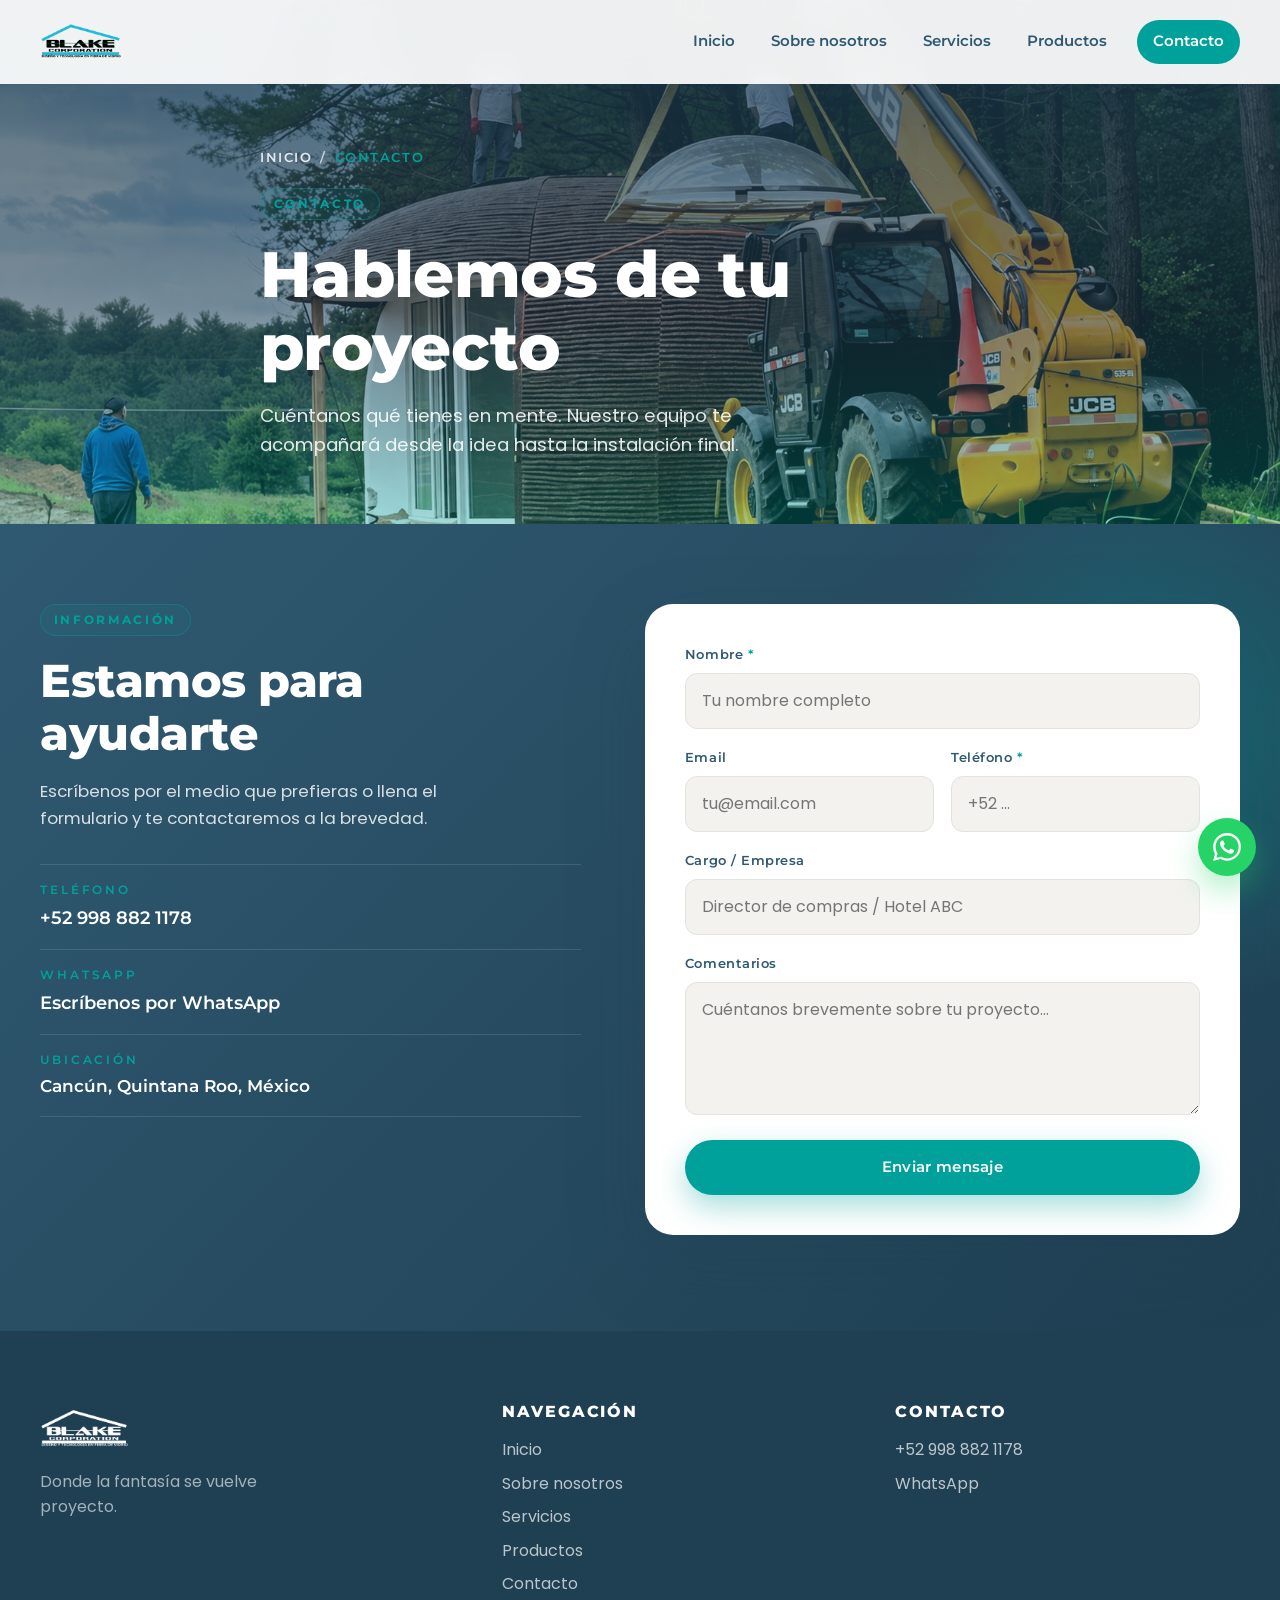
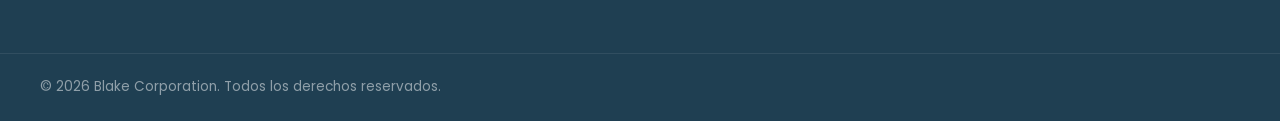
==== contacto.html @ 071f8b95 "Initial site: Blake Corporation multi-page web - Pages: Inicio, Sobre nosotros, Servicios, Productos" ====
<!DOCTYPE html>
<html lang="es">
<head>
  <meta charset="UTF-8" />
  <meta name="viewport" content="width=device-width, initial-scale=1.0" />
  <meta name="description" content="Contacta a Blake Corporation — diseño y fabricación de soluciones en fibra de vidrio. Cancún, México." />
  <title>Contacto — Blake Corporation</title>

  <link rel="preconnect" href="https://fonts.googleapis.com" />
  <link rel="preconnect" href="https://fonts.gstatic.com" crossorigin />
  <link href="https://fonts.googleapis.com/css2?family=Montserrat:wght@500;600;700;800;900&family=Poppins:wght@300;400;500;600&display=swap" rel="stylesheet" />

  <link rel="stylesheet" href="styles.css" />
  <link rel="icon" type="image/png" href="media/logoparafondosblancos.png" />
</head>
<body class="page-inner">

  <!-- =========== HEADER =========== -->
  <header class="header" id="site-header">
    <div class="container header__inner">
      <a href="index.html" class="header__logo">
        <img src="media/logoparafondosblancos.png" alt="Blake Corporation" />
      </a>

      <nav class="nav" id="nav">
        <ul class="nav__list">
          <li><a href="index.html" class="nav__link">Inicio</a></li>
          <li><a href="nosotros.html" class="nav__link">Sobre nosotros</a></li>
          <li><a href="servicios.html" class="nav__link">Servicios</a></li>
          <li><a href="productos.html" class="nav__link">Productos</a></li>
          <li><a href="contacto.html" class="nav__link nav__link--cta" aria-current="page">Contacto</a></li>
        </ul>
      </nav>

      <button class="nav-toggle" id="nav-toggle" aria-label="Abrir menú" aria-expanded="false">
        <span></span><span></span><span></span>
      </button>
    </div>
  </header>

  <!-- =========== PAGE HERO =========== -->
  <section class="page-hero page-hero--short" style="background-image: url('media/home1.png');">
    <div class="page-hero__overlay"></div>
    <div class="container page-hero__content" data-reveal>
      <nav class="breadcrumb" aria-label="Migas de pan">
        <a href="index.html">Inicio</a>
        <span>/</span>
        <span aria-current="page">Contacto</span>
      </nav>
      <span class="eyebrow">Contacto</span>
      <h1>Hablemos de tu proyecto</h1>
      <p>Cuéntanos qué tienes en mente. Nuestro equipo te acompañará desde la idea hasta la instalación final.</p>
    </div>
  </section>

  <!-- =========== CONTACT =========== -->
  <section class="contact contact--page">
    <div class="container contact__grid">
      <div class="contact__intro" data-reveal>
        <span class="eyebrow">Información</span>
        <h2 class="section-title section-title--light">Estamos para ayudarte</h2>
        <p class="contact__lede">Escríbenos por el medio que prefieras o llena el formulario y te contactaremos a la brevedad.</p>

        <ul class="contact__info">
          <li>
            <span class="contact__label">Teléfono</span>
            <a href="tel:+529988821178">+52 998 882 1178</a>
          </li>
          <li>
            <span class="contact__label">WhatsApp</span>
            <a href="https://wa.me/529988821178" target="_blank" rel="noopener">Escríbenos por WhatsApp</a>
          </li>
          <li>
            <span class="contact__label">Ubicación</span>
            <span style="color:#fff;font-family:var(--font-title);font-weight:600;font-size:1.05rem;">Cancún, Quintana Roo, México</span>
          </li>
        </ul>
      </div>

      <form class="form" data-reveal onsubmit="return Blake.handleForm(event)">
        <div class="form__row">
          <label>
            <span>Nombre <em>*</em></span>
            <input type="text" name="nombre" required placeholder="Tu nombre completo" />
          </label>
        </div>

        <div class="form__row form__row--two">
          <label>
            <span>Email</span>
            <input type="email" name="email" placeholder="tu@email.com" />
          </label>
          <label>
            <span>Teléfono <em>*</em></span>
            <input type="tel" name="telefono" required placeholder="+52 ..." />
          </label>
        </div>

        <div class="form__row">
          <label>
            <span>Cargo / Empresa</span>
            <input type="text" name="cargo" placeholder="Director de compras / Hotel ABC" />
          </label>
        </div>

        <div class="form__row">
          <label>
            <span>Comentarios</span>
            <textarea name="comentarios" rows="4" placeholder="Cuéntanos brevemente sobre tu proyecto..."></textarea>
          </label>
        </div>

        <button type="submit" class="btn btn--primary btn--block">Enviar mensaje</button>
        <p class="form__note" id="form-note" hidden></p>
      </form>
    </div>
  </section>

  <!-- =========== FOOTER =========== -->
  <footer class="footer">
    <div class="container footer__grid">
      <div class="footer__brand">
        <img src="media/logoparafondososcuros.png" alt="Blake Corporation" />
        <p>Donde la fantasía se vuelve proyecto.</p>
      </div>
      <div class="footer__col">
        <h4>Navegación</h4>
        <ul>
          <li><a href="index.html">Inicio</a></li>
          <li><a href="nosotros.html">Sobre nosotros</a></li>
          <li><a href="servicios.html">Servicios</a></li>
          <li><a href="productos.html">Productos</a></li>
          <li><a href="contacto.html">Contacto</a></li>
        </ul>
      </div>
      <div class="footer__col">
        <h4>Contacto</h4>
        <ul>
          <li><a href="tel:+529988821178">+52 998 882 1178</a></li>
          <li><a href="https://wa.me/529988821178" target="_blank" rel="noopener">WhatsApp</a></li>
        </ul>
      </div>
    </div>
    <div class="footer__bottom">
      <div class="container">
        <p>© <span id="year"></span> Blake Corporation. Todos los derechos reservados.</p>
      </div>
    </div>
  </footer>

  <a href="https://wa.me/529988821178" class="whatsapp-fab" target="_blank" rel="noopener" aria-label="WhatsApp">
    <svg viewBox="0 0 24 24" aria-hidden="true"><path d="M20.52 3.48A11.86 11.86 0 0 0 12.04 0C5.45 0 .1 5.35.1 11.94c0 2.1.55 4.16 1.6 5.97L0 24l6.27-1.64a11.93 11.93 0 0 0 5.76 1.47h.01c6.59 0 11.94-5.35 11.94-11.94 0-3.19-1.24-6.19-3.46-8.41Zm-8.48 18.36h-.01a9.9 9.9 0 0 1-5.04-1.38l-.36-.21-3.72.97 1-3.62-.24-.37A9.9 9.9 0 0 1 2.18 12C2.18 6.55 6.6 2.13 12.04 2.13c2.65 0 5.13 1.03 7 2.9a9.85 9.85 0 0 1 2.9 7c0 5.45-4.42 9.81-9.9 9.81Zm5.43-7.4c-.3-.15-1.76-.87-2.03-.97-.27-.1-.47-.15-.67.15-.2.3-.77.97-.94 1.17-.17.2-.35.22-.65.07-.3-.15-1.26-.46-2.4-1.48-.89-.79-1.48-1.77-1.66-2.07-.17-.3-.02-.46.13-.61.13-.13.3-.35.45-.52.15-.17.2-.3.3-.5.1-.2.05-.37-.02-.52-.07-.15-.67-1.62-.92-2.22-.24-.58-.49-.5-.67-.51l-.57-.01a1.1 1.1 0 0 0-.8.37c-.27.3-1.05 1.02-1.05 2.49 0 1.47 1.07 2.9 1.22 3.1.15.2 2.11 3.22 5.11 4.52.71.31 1.27.49 1.7.63.71.23 1.36.2 1.87.12.57-.08 1.76-.72 2.01-1.41.25-.7.25-1.29.17-1.41-.07-.12-.27-.2-.57-.35Z"/></svg>
  </a>

  <script src="script.js"></script>
</body>
</html>
---- styles.css ----
/* ============================================================
   BLAKE CORPORATION — STYLES
   Paleta:
     blanco:    #EDEDED
     azul:      #2F5971
     gris:      #575756
     turquesa:  #00A19A
   Tipografías:
     Titulos:   Montserrat (700/800/900)
     Body:      Poppins (300/400/500)
   ============================================================ */

:root {
  --c-bg: #F4F2EF;          /* blanco yeso cálido */
  --c-bg-soft: #EDEDED;
  --c-blue: #2F5971;
  --c-blue-dark: #1F3F52;
  --c-gray: #575756;
  --c-gray-soft: #8A8A89;
  --c-turquesa: #00A19A;
  --c-turquesa-dark: #007F79;
  --c-white: #FFFFFF;
  --c-ink: #1A2730;

  --font-title: 'Montserrat', system-ui, -apple-system, Segoe UI, Roboto, sans-serif;
  --font-body:  'Poppins', system-ui, -apple-system, Segoe UI, Roboto, sans-serif;

  --shadow-sm: 0 6px 18px rgba(31, 63, 82, .08);
  --shadow-md: 0 18px 40px rgba(31, 63, 82, .14);
  --shadow-lg: 0 30px 80px rgba(31, 63, 82, .22);

  --radius-sm: 12px;
  --radius-md: 18px;
  --radius-lg: 28px;

  --container: 1200px;
  --header-h: 84px;

  --ease: cubic-bezier(.2,.7,.2,1);
}

* { box-sizing: border-box; }
html { scroll-behavior: smooth; }
body {
  margin: 0;
  font-family: var(--font-body);
  font-weight: 400;
  color: var(--c-ink);
  background: var(--c-bg);
  line-height: 1.6;
  -webkit-font-smoothing: antialiased;
  text-rendering: optimizeLegibility;
}
img { max-width: 100%; display: block; }
a { color: inherit; text-decoration: none; }
button { font: inherit; cursor: pointer; border: 0; background: 0 0; }

h1, h2, h3, h4 {
  font-family: var(--font-title);
  font-weight: 800;
  letter-spacing: -.01em;
  line-height: 1.15;
  margin: 0 0 .4em;
  color: var(--c-blue);
}

p { margin: 0 0 1em; color: var(--c-gray); }

.container {
  width: min(100% - 40px, var(--container));
  margin-inline: auto;
}

.text-turquesa { color: var(--c-turquesa); }

.eyebrow {
  display: inline-block;
  font-family: var(--font-title);
  font-weight: 700;
  font-size: .75rem;
  letter-spacing: .22em;
  text-transform: uppercase;
  color: var(--c-turquesa);
  padding: .35rem .8rem;
  border: 1px solid rgba(0, 161, 154, .35);
  border-radius: 999px;
  background: rgba(0, 161, 154, .08);
  margin-bottom: 1.1rem;
}
.eyebrow--dark { color: var(--c-turquesa-dark); }

.section-head { max-width: 720px; margin-bottom: 3.2rem; }
.section-head--center { margin-inline: auto; text-align: center; }
.section-title { font-size: clamp(2rem, 3.6vw, 3rem); }
.section-title--light { color: var(--c-white); }
.section-sub { color: var(--c-gray); font-size: 1.05rem; }

/* ===================== BUTTONS ===================== */
.btn {
  display: inline-flex;
  align-items: center;
  justify-content: center;
  gap: .5rem;
  padding: .95rem 1.6rem;
  border-radius: 999px;
  font-family: var(--font-title);
  font-weight: 600;
  font-size: .95rem;
  letter-spacing: .02em;
  transition: transform .25s var(--ease), box-shadow .25s var(--ease), background .25s var(--ease), color .25s var(--ease);
  position: relative;
  white-space: nowrap;
}
.btn--primary {
  background: var(--c-turquesa);
  color: #fff;
  box-shadow: 0 12px 30px rgba(0, 161, 154, .35);
}
.btn--primary:hover { background: var(--c-turquesa-dark); transform: translateY(-2px); }
.btn--ghost {
  background: rgba(255,255,255,.12);
  color: #fff;
  border: 1px solid rgba(255,255,255,.4);
  backdrop-filter: blur(6px);
}
.btn--ghost:hover { background: rgba(255,255,255,.22); }
.btn--block { display: flex; width: 100%; }

/* ===================== HEADER ===================== */
.header {
  position: fixed;
  inset: 0 0 auto 0;
  z-index: 100;
  height: var(--header-h);
  display: flex;
  align-items: center;
  background: rgba(255,255,255,0);
  transition: background .35s var(--ease), box-shadow .35s var(--ease), backdrop-filter .35s var(--ease);
}
.header.is-scrolled {
  background: rgba(255,255,255,.92);
  backdrop-filter: blur(14px);
  box-shadow: 0 1px 0 rgba(31,63,82,.06), 0 12px 40px rgba(31,63,82,.06);
}
.header__inner {
  width: min(100% - 40px, var(--container));
  margin-inline: auto;
  display: flex;
  align-items: center;
  justify-content: space-between;
  gap: 2rem;
}
.header__logo img {
  height: 46px;
  width: auto;
  transition: filter .3s var(--ease);
  filter: brightness(0) invert(1);
}
.header.is-scrolled .header__logo img { filter: none; }

.nav__list {
  display: flex;
  list-style: none;
  gap: .25rem;
  margin: 0;
  padding: 0;
}
.nav__link {
  display: inline-block;
  padding: .65rem 1rem;
  font-family: var(--font-title);
  font-weight: 600;
  font-size: .92rem;
  color: rgba(255,255,255,.92);
  border-radius: 999px;
  position: relative;
  transition: color .25s var(--ease), background .25s var(--ease);
}
.header.is-scrolled .nav__link { color: var(--c-blue); }
.nav__link::after {
  content: "";
  position: absolute;
  inset: auto 1rem 8px 1rem;
  height: 2px;
  background: currentColor;
  transform: scaleX(0);
  transform-origin: left;
  transition: transform .3s var(--ease);
  opacity: .8;
}
.nav__link:hover::after { transform: scaleX(1); }
.nav__link--cta {
  background: var(--c-turquesa);
  color: #fff !important;
  margin-left: .6rem;
}
.nav__link--cta::after { display: none; }
.nav__link--cta:hover { background: var(--c-turquesa-dark); }

.nav__link[aria-current="page"] { color: var(--c-turquesa); }
.header.is-scrolled .nav__link[aria-current="page"] { color: var(--c-turquesa); }
.nav__link[aria-current="page"]::after {
  transform: scaleX(1);
  background: var(--c-turquesa);
  opacity: 1;
}
.nav__link--cta[aria-current="page"] { color: #fff !important; }
.nav__link--cta[aria-current="page"]::after { display: none; }

/* Páginas internas: header siempre con fondo claro para legibilidad */
.page-inner .header {
  background: rgba(255,255,255,.92);
  backdrop-filter: blur(14px);
  box-shadow: 0 1px 0 rgba(31,63,82,.06), 0 12px 40px rgba(31,63,82,.06);
}
.page-inner .header__logo img { filter: none; }
.page-inner .nav__link { color: var(--c-blue); }
.page-inner .nav-toggle span { background: var(--c-blue); }

.nav-toggle {
  display: none;
  width: 44px;
  height: 44px;
  flex-direction: column;
  justify-content: center;
  align-items: center;
  gap: 5px;
}
.nav-toggle span {
  display: block;
  width: 24px;
  height: 2px;
  background: #fff;
  transition: transform .3s var(--ease), opacity .3s var(--ease), background .3s var(--ease);
}
.header.is-scrolled .nav-toggle span { background: var(--c-blue); }
.nav-toggle.is-open span:nth-child(1) { transform: translateY(7px) rotate(45deg); }
.nav-toggle.is-open span:nth-child(2) { opacity: 0; }
.nav-toggle.is-open span:nth-child(3) { transform: translateY(-7px) rotate(-45deg); }

/* ===================== HERO ===================== */
.hero {
  position: relative;
  min-height: 100vh;
  display: flex;
  align-items: center;
  padding-top: var(--header-h);
  overflow: hidden;
  color: #fff;
}
.hero__bg { position: absolute; inset: 0; z-index: 0; }
.hero__bg img {
  width: 100%; height: 100%;
  object-fit: cover;
  transform: scale(1.05);
  animation: heroZoom 14s var(--ease) forwards;
}
@keyframes heroZoom { to { transform: scale(1); } }
.hero__overlay {
  position: absolute; inset: 0;
  background:
    linear-gradient(120deg, rgba(31, 63, 82, .82) 0%, rgba(31, 63, 82, .45) 55%, rgba(0, 161, 154, .35) 100%),
    radial-gradient(120% 80% at 0% 0%, rgba(0,0,0,.35), transparent 60%);
}

.hero__content {
  position: relative;
  z-index: 2;
  display: grid;
  grid-template-columns: 1.1fr .9fr;
  gap: 3rem;
  align-items: center;
  width: min(100% - 40px, var(--container));
  margin-inline: auto;
  padding-block: 3rem;
}

.hero__text { max-width: 620px; }
.hero__title {
  color: #fff;
  font-size: clamp(2.4rem, 5.2vw, 4.4rem);
  font-weight: 900;
  letter-spacing: -.02em;
  line-height: 1.05;
  margin-bottom: 1.2rem;
}
.hero__sub {
  color: rgba(255,255,255,.88);
  font-size: clamp(1rem, 1.4vw, 1.18rem);
  margin-bottom: 2rem;
  max-width: 520px;
}
.hero__cta { display: flex; flex-wrap: wrap; gap: .8rem; }

.hero__floats {
  position: relative;
  height: 520px;
}
.hero__float {
  position: absolute;
  border-radius: var(--radius-lg);
  overflow: hidden;
  box-shadow: var(--shadow-lg);
  border: 6px solid rgba(255,255,255,.4);
  background: #fff;
  transition: transform .8s var(--ease);
}
.hero__float img { width: 100%; height: 100%; object-fit: cover; }
.hero__float--front {
  width: 70%;
  aspect-ratio: 4/5;
  top: 8%;
  right: 8%;
  z-index: 2;
  animation: float-y 7s ease-in-out infinite alternate;
}
.hero__float--back {
  width: 60%;
  aspect-ratio: 1/1;
  bottom: 4%;
  left: 0;
  z-index: 1;
  animation: float-y 9s ease-in-out infinite alternate-reverse;
}
@keyframes float-y {
  from { transform: translateY(-12px); }
  to   { transform: translateY(12px); }
}

.hero__scroll {
  position: absolute;
  z-index: 2;
  bottom: 28px;
  left: 50%;
  transform: translateX(-50%);
  width: 26px;
  height: 44px;
  border: 2px solid rgba(255,255,255,.7);
  border-radius: 14px;
  display: grid;
  place-items: center;
}
.hero__scroll span {
  display: block;
  width: 3px;
  height: 8px;
  background: #fff;
  border-radius: 3px;
  animation: scroll-dot 1.6s var(--ease) infinite;
}
@keyframes scroll-dot {
  0%   { transform: translateY(-6px); opacity: 0; }
  40%  { opacity: 1; }
  100% { transform: translateY(8px); opacity: 0; }
}

/* ===================== NAVCARDS ===================== */
.navcards {
  padding: 5rem 0;
  background: var(--c-bg);
  position: relative;
}
.navcards__grid {
  display: grid;
  grid-template-columns: repeat(3, 1fr);
  gap: 1.5rem;
}
.navcard {
  position: relative;
  min-height: 320px;
  border-radius: var(--radius-md);
  overflow: hidden;
  background-size: cover;
  background-position: center;
  display: flex;
  align-items: flex-end;
  color: #fff;
  isolation: isolate;
  transition: transform .5s var(--ease), box-shadow .5s var(--ease);
}
.navcard:hover { transform: translateY(-6px); box-shadow: var(--shadow-lg); }
.navcard__overlay {
  position: absolute; inset: 0;
  background: linear-gradient(180deg, rgba(31,63,82,.0) 30%, rgba(31,63,82,.85) 100%);
  z-index: 1;
  transition: background .5s var(--ease);
}
.navcard:hover .navcard__overlay {
  background: linear-gradient(180deg, rgba(0,161,154,.25) 0%, rgba(31,63,82,.92) 100%);
}
.navcard__content {
  position: relative;
  z-index: 2;
  padding: 2rem;
  width: 100%;
  display: flex;
  flex-direction: column;
}
.navcard__kicker {
  font-family: var(--font-title);
  font-weight: 700;
  font-size: .75rem;
  letter-spacing: .25em;
  text-transform: uppercase;
  color: var(--c-turquesa);
  margin-bottom: .8rem;
}
.navcard__content h3 {
  color: #fff;
  font-size: 1.4rem;
  margin: 0;
  max-width: 280px;
}
.navcard__arrow {
  position: absolute;
  right: 1.6rem;
  bottom: 1.6rem;
  width: 44px;
  height: 44px;
  display: grid;
  place-items: center;
  border-radius: 50%;
  background: var(--c-turquesa);
  color: #fff;
  font-size: 1.2rem;
  transition: transform .35s var(--ease);
}
.navcard:hover .navcard__arrow { transform: translateX(4px) rotate(-2deg); }

/* ===================== CASES ===================== */
.cases {
  padding: 6rem 0 5rem;
  background:
    radial-gradient(80% 60% at 100% 0%, rgba(0,161,154,.07), transparent 60%),
    var(--c-bg);
}
.case {
  display: grid;
  grid-template-columns: 1.1fr 1fr;
  gap: 3.2rem;
  align-items: center;
  margin-bottom: 5rem;
}
.case:last-child { margin-bottom: 0; }
.case--reverse { grid-template-columns: 1fr 1.1fr; direction: rtl; }
.case--reverse > * { direction: ltr; }

.case__media {
  position: relative;
  border-radius: var(--radius-lg);
  overflow: hidden;
  aspect-ratio: 4/3;
  background: #fff;
  box-shadow: var(--shadow-md);
}
.case__media img { width: 100%; height: 100%; object-fit: cover; transition: transform 1.2s var(--ease); }
.case:hover .case__media img { transform: scale(1.05); }
.case__media::after {
  content: "";
  position: absolute;
  inset: auto -10px -10px auto;
  width: 60%;
  height: 50%;
  background: linear-gradient(135deg, rgba(0,161,154,.18), transparent);
  border-radius: var(--radius-lg);
  z-index: -1;
}

.case__num {
  font-family: var(--font-title);
  font-weight: 900;
  font-size: 4rem;
  color: transparent;
  -webkit-text-stroke: 1.5px var(--c-turquesa);
  display: inline-block;
  line-height: 1;
  margin-bottom: 1rem;
}
.case__body h3 {
  font-size: clamp(1.4rem, 2.4vw, 2rem);
  margin-bottom: 1rem;
}

/* ===================== CLIENTS ===================== */
.clients {
  padding: 6rem 0;
  background: var(--c-white);
  border-block: 1px solid rgba(31,63,82,.06);
}
.clients__grid {
  display: grid;
  grid-template-columns: repeat(6, 1fr);
  gap: 2rem;
  align-items: center;
  justify-items: center;
}
.client {
  width: 100%;
  aspect-ratio: 3/2;
  display: grid;
  place-items: center;
  padding: 1rem;
  border-radius: var(--radius-md);
  background: var(--c-bg-soft);
  transition: transform .4s var(--ease), box-shadow .4s var(--ease);
}
.client:hover { transform: translateY(-4px); box-shadow: var(--shadow-sm); }
.client img {
  max-width: 80%;
  max-height: 80%;
  width: auto;
  height: auto;
  object-fit: contain;
  filter: grayscale(1) contrast(.85) opacity(.85);
  transition: filter .4s var(--ease);
}
.client:hover img { filter: none; }

/* ===================== BIG QUOTE / FRASE MATONA ===================== */
.bigquote {
  min-height: 60vh;
  background-size: cover;
  background-position: center;
  background-attachment: fixed;
  position: relative;
  display: grid;
  place-items: center;
  isolation: isolate;
  color: #fff;
}
.bigquote__overlay {
  position: absolute; inset: 0; z-index: 0;
  background: linear-gradient(180deg, rgba(31,63,82,.35), rgba(31,63,82,.55));
}
.bigquote--text { min-height: 50vh; }
.bigquote__content {
  position: relative;
  z-index: 1;
  text-align: center;
  max-width: 880px;
}
.bigquote__content p {
  font-family: var(--font-title);
  font-weight: 700;
  color: #fff;
  font-size: clamp(1.4rem, 2.6vw, 2.2rem);
  line-height: 1.3;
}

/* ===================== CONTACT FORM ===================== */
.contact {
  position: relative;
  padding: 6rem 0;
  background:
    linear-gradient(135deg, var(--c-blue) 0%, var(--c-blue-dark) 100%);
  color: #fff;
  isolation: isolate;
  overflow: hidden;
}
.contact::before {
  content: "";
  position: absolute;
  inset: -20% -20% auto auto;
  width: 60%;
  aspect-ratio: 1;
  background: radial-gradient(closest-side, rgba(0,161,154,.4), transparent 70%);
  z-index: -1;
}
.contact--page { padding: 5rem 0 6rem; }
.contact__grid {
  display: grid;
  grid-template-columns: 1fr 1.1fr;
  gap: 4rem;
  align-items: start;
}
.contact__intro h2 { color: #fff; }
.contact__lede { color: rgba(255,255,255,.82); font-size: 1.05rem; max-width: 460px; margin-bottom: 2rem; }
.contact__info { list-style: none; padding: 0; margin: 0; }
.contact__info li {
  padding: 1rem 0;
  border-top: 1px solid rgba(255,255,255,.12);
}
.contact__info li:last-child { border-bottom: 1px solid rgba(255,255,255,.12); }
.contact__label {
  display: block;
  font-family: var(--font-title);
  font-weight: 600;
  font-size: .72rem;
  letter-spacing: .25em;
  text-transform: uppercase;
  color: var(--c-turquesa);
  margin-bottom: .25rem;
}
.contact__info a {
  color: #fff;
  font-family: var(--font-title);
  font-weight: 600;
  font-size: 1.15rem;
  transition: color .25s var(--ease);
}
.contact__info a:hover { color: var(--c-turquesa); }

.form {
  background: #fff;
  padding: 2.5rem;
  border-radius: var(--radius-lg);
  box-shadow: var(--shadow-lg);
  color: var(--c-ink);
}
.form__row { margin-bottom: 1.1rem; }
.form__row--two { display: grid; grid-template-columns: 1fr 1fr; gap: 1.1rem; }
.form label { display: block; }
.form label > span {
  display: block;
  font-family: var(--font-title);
  font-weight: 600;
  font-size: .82rem;
  color: var(--c-blue);
  margin-bottom: .5rem;
  letter-spacing: .04em;
}
.form label > span em { color: var(--c-turquesa); font-style: normal; }
.form input,
.form textarea {
  width: 100%;
  padding: .9rem 1rem;
  border: 1.5px solid #E2E2DF;
  border-radius: var(--radius-sm);
  font: inherit;
  color: var(--c-ink);
  background: var(--c-bg);
  transition: border .25s var(--ease), box-shadow .25s var(--ease), background .25s var(--ease);
}
.form input:focus,
.form textarea:focus {
  outline: 0;
  border-color: var(--c-turquesa);
  background: #fff;
  box-shadow: 0 0 0 4px rgba(0,161,154,.15);
}
.form textarea { resize: vertical; min-height: 110px; }
.form__note {
  margin: 1rem 0 0;
  padding: .8rem 1rem;
  border-radius: var(--radius-sm);
  background: rgba(0,161,154,.12);
  color: var(--c-turquesa-dark);
  font-weight: 500;
  font-size: .92rem;
}

/* ===================== PAGE HERO (inner pages) ===================== */
.page-hero {
  position: relative;
  min-height: 60vh;
  display: grid;
  align-items: center;
  background-size: cover;
  background-position: center;
  isolation: isolate;
  color: #fff;
  padding: calc(var(--header-h) + 4rem) 0 4rem;
}
.page-hero--short { min-height: 48vh; }
.page-hero__overlay {
  position: absolute; inset: 0; z-index: 0;
  background:
    linear-gradient(180deg, rgba(31,63,82,.78), rgba(31,63,82,.55) 60%, rgba(0,161,154,.35));
}
.page-hero__content {
  position: relative;
  z-index: 1;
  max-width: 760px;
}
.page-hero__content h1 {
  color: #fff;
  font-size: clamp(2.4rem, 5vw, 4rem);
  margin-bottom: 1rem;
}
.page-hero__content p {
  color: rgba(255,255,255,.88);
  font-size: 1.15rem;
  max-width: 580px;
  margin: 0;
}

.breadcrumb {
  display: flex;
  align-items: center;
  gap: .5rem;
  font-family: var(--font-title);
  font-size: .8rem;
  font-weight: 600;
  letter-spacing: .12em;
  text-transform: uppercase;
  color: rgba(255,255,255,.7);
  margin-bottom: 1.2rem;
}
.breadcrumb a { color: rgba(255,255,255,.85); transition: color .25s var(--ease); }
.breadcrumb a:hover { color: var(--c-turquesa); }
.breadcrumb [aria-current="page"] { color: var(--c-turquesa); }

/* ===================== CTA BANNER ===================== */
.cta-banner {
  padding: 5rem 0;
  background:
    linear-gradient(135deg, var(--c-bg) 0%, var(--c-bg-soft) 100%);
}
.cta-banner__inner {
  display: grid;
  grid-template-columns: 1fr auto;
  gap: 2.5rem;
  align-items: center;
  background: #fff;
  padding: 3rem 3.5rem;
  border-radius: var(--radius-lg);
  box-shadow: var(--shadow-sm);
  border: 1px solid rgba(31,63,82,.06);
  position: relative;
  overflow: hidden;
}
.cta-banner__inner::before {
  content: "";
  position: absolute;
  inset: -40% -40% auto auto;
  width: 70%;
  aspect-ratio: 1;
  background: radial-gradient(closest-side, rgba(0,161,154,.15), transparent 70%);
  z-index: 0;
}
.cta-banner__inner > * { position: relative; z-index: 1; }
.cta-banner__inner h2 {
  font-size: clamp(1.6rem, 2.8vw, 2.2rem);
  margin-bottom: .5rem;
}
.cta-banner__inner p { margin: 0; color: var(--c-gray); }

@media (max-width: 720px) {
  .cta-banner__inner { grid-template-columns: 1fr; padding: 2rem; text-align: left; }
  .cta-banner__inner .btn { justify-self: stretch; }
}

/* ===================== ABOUT OVERLAP ===================== */
.about-overlap {
  padding: 6rem 0;
  background: var(--c-bg);
}
.about-overlap__grid {
  display: grid;
  grid-template-columns: 1fr 1fr;
  align-items: center;
  gap: 0;
  position: relative;
}
.about-overlap__media {
  border-radius: var(--radius-lg);
  overflow: hidden;
  aspect-ratio: 4/5;
  box-shadow: var(--shadow-md);
}
.about-overlap__media img { width: 100%; height: 100%; object-fit: cover; }
.about-overlap__card {
  background: #fff;
  padding: 3rem;
  border-radius: var(--radius-lg);
  box-shadow: var(--shadow-lg);
  margin-left: -10%;
  z-index: 1;
  position: relative;
}
.about-overlap__card p {
  font-family: var(--font-title);
  font-weight: 600;
  font-size: clamp(1.1rem, 1.6vw, 1.4rem);
  color: var(--c-blue);
  line-height: 1.5;
  margin: 0;
}

/* ===================== MISSION & VISION ===================== */
.mv {
  padding: 5rem 0;
  background:
    linear-gradient(180deg, var(--c-bg) 0%, var(--c-bg-soft) 100%);
}
.mv__grid {
  display: grid;
  grid-template-columns: 1fr 1fr;
  gap: 2rem;
}
.mv__card {
  background: #fff;
  border-radius: var(--radius-lg);
  overflow: hidden;
  box-shadow: var(--shadow-sm);
  transition: transform .5s var(--ease), box-shadow .5s var(--ease);
  display: flex;
  flex-direction: column;
}
.mv__card:hover { transform: translateY(-6px); box-shadow: var(--shadow-md); }
.mv__media {
  aspect-ratio: 16/10;
  overflow: hidden;
  background: var(--c-bg-soft);
}
.mv__media img {
  width: 100%; height: 100%;
  object-fit: contain;
  padding: 2rem;
  transition: transform .8s var(--ease);
}
.mv__card:hover .mv__media img { transform: scale(1.05); }
.mv__body { padding: 2.2rem 2.4rem 2.6rem; }
.mv__kicker {
  font-family: var(--font-title);
  font-weight: 800;
  font-size: 1.15rem;
  letter-spacing: .12em;
  text-transform: uppercase;
  color: var(--c-turquesa);
  display: inline-block;
  padding-bottom: .8rem;
  border-bottom: 2px solid var(--c-turquesa);
  margin-bottom: 1.2rem;
}
.mv__body p { margin: 0; font-size: 1rem; }

/* ===================== VALUES ===================== */
.values {
  padding: 6rem 0;
  background: var(--c-white);
}
.values__grid {
  display: grid;
  grid-template-columns: repeat(4, 1fr);
  gap: 1.5rem;
}
.value {
  position: relative;
  padding: 2.4rem 1.8rem;
  background: var(--c-bg);
  border-radius: var(--radius-md);
  border: 1px solid rgba(31,63,82,.06);
  transition: transform .4s var(--ease), background .4s var(--ease), color .4s var(--ease), box-shadow .4s var(--ease);
  overflow: hidden;
  isolation: isolate;
}
.value::before {
  content: "";
  position: absolute;
  inset: auto -30% -30% auto;
  width: 60%;
  aspect-ratio: 1;
  background: radial-gradient(closest-side, rgba(0,161,154,.18), transparent 70%);
  z-index: -1;
  transition: opacity .4s var(--ease);
}
.value:hover {
  transform: translateY(-6px);
  background: linear-gradient(160deg, var(--c-blue), var(--c-blue-dark));
  color: #fff;
  box-shadow: var(--shadow-md);
}
.value:hover h3 { color: #fff; }
.value:hover p { color: rgba(255,255,255,.82); }
.value:hover .value__icon { color: var(--c-turquesa); }

.value__icon {
  font-family: var(--font-title);
  font-weight: 900;
  font-size: 2.4rem;
  color: var(--c-turquesa);
  margin-bottom: 1rem;
  line-height: 1;
}
.value h3 {
  font-size: 1.3rem;
  letter-spacing: .04em;
  text-transform: uppercase;
  margin-bottom: .8rem;
  transition: color .4s var(--ease);
}
.value p { margin: 0; font-size: .95rem; transition: color .4s var(--ease); }

/* ===================== QUOTE ===================== */
.quote {
  position: relative;
  min-height: 60vh;
  display: grid;
  place-items: center;
  background-size: cover;
  background-position: center;
  background-attachment: fixed;
  isolation: isolate;
  color: #fff;
  padding: 5rem 0;
}
.quote__overlay {
  position: absolute; inset: 0; z-index: 0;
  background: linear-gradient(135deg, rgba(31,63,82,.85), rgba(0,127,121,.65));
}
.quote__content {
  position: relative;
  z-index: 1;
  max-width: 880px;
  text-align: center;
}
.quote__mark {
  width: 56px;
  height: auto;
  color: var(--c-turquesa);
  margin: 0 auto 1.5rem;
  display: block;
  opacity: .9;
}
.quote__content p {
  font-family: var(--font-title);
  font-weight: 600;
  font-size: clamp(1.2rem, 2.2vw, 1.8rem);
  color: #fff;
  line-height: 1.5;
  font-style: italic;
}

/* ===================== PARTNERS ===================== */
.partners {
  padding: 6rem 0;
  background: var(--c-bg);
}
.partners__grid {
  display: grid;
  grid-template-columns: 320px 1fr;
  gap: 4rem;
  align-items: center;
  background: #fff;
  border-radius: var(--radius-lg);
  padding: 3rem;
  box-shadow: var(--shadow-sm);
  border: 1px solid rgba(31,63,82,.06);
}
.partners__logo {
  display: grid;
  place-items: center;
  padding: 1rem;
  background: var(--c-bg-soft);
  border-radius: var(--radius-md);
  aspect-ratio: 16/10;
}
.partners__logo img { max-width: 80%; max-height: 80%; object-fit: contain; }
.partners__lede { font-size: 1.05rem; margin-bottom: 1rem; color: var(--c-ink); }
.partners__small { font-size: .92rem; color: var(--c-gray); margin: 0; }

/* ===================== SERVICES ===================== */
.services {
  padding: 6rem 0;
  background: var(--c-white);
}
.services__grid {
  display: grid;
  grid-template-columns: repeat(3, 1fr);
  gap: 1.5rem;
}
.service {
  padding: 2.4rem 1.8rem;
  background: var(--c-bg);
  border-radius: var(--radius-md);
  text-align: center;
  border: 1px solid rgba(31,63,82,.06);
  transition: transform .4s var(--ease), background .4s var(--ease), box-shadow .4s var(--ease);
  position: relative;
  overflow: hidden;
}
.service::before {
  content: "";
  position: absolute;
  inset: 0 0 auto 0;
  height: 4px;
  background: var(--c-turquesa);
  transform: scaleX(0);
  transform-origin: left;
  transition: transform .5s var(--ease);
}
.service:hover { transform: translateY(-6px); background: #fff; box-shadow: var(--shadow-md); }
.service:hover::before { transform: scaleX(1); }
.service__icon {
  width: 92px;
  height: 92px;
  margin: 0 auto 1.4rem;
  background: #fff;
  border-radius: 50%;
  display: grid;
  place-items: center;
  box-shadow: 0 8px 24px rgba(31,63,82,.08);
  transition: transform .4s var(--ease);
}
.service:hover .service__icon { transform: scale(1.06) rotate(-3deg); }
.service__icon img {
  width: 50%;
  height: 50%;
  object-fit: contain;
}
.service h3 {
  font-size: 1.05rem;
  margin: 0;
  letter-spacing: .04em;
  color: var(--c-blue);
}

/* ===================== PRODUCTS ===================== */
.products {
  padding: 6rem 0;
  background:
    radial-gradient(60% 50% at 0% 0%, rgba(0,161,154,.08), transparent 60%),
    var(--c-bg);
}
.product {
  display: grid;
  grid-template-columns: 1.1fr 1fr;
  gap: 4rem;
  align-items: center;
  margin-bottom: 5rem;
}
.product:last-child { margin-bottom: 0; }
.product--reverse { grid-template-columns: 1fr 1.1fr; direction: rtl; }
.product--reverse > * { direction: ltr; }

.product__media {
  border-radius: var(--radius-lg);
  overflow: hidden;
  aspect-ratio: 5/4;
  box-shadow: var(--shadow-md);
  background: #fff;
  position: relative;
}
.product__media img { width: 100%; height: 100%; object-fit: cover; transition: transform 1.2s var(--ease); }
.product:hover .product__media img { transform: scale(1.05); }

.product__media--gallery {
  display: grid;
  grid-template-columns: 1fr 1fr;
  grid-template-rows: 1fr 1fr;
  grid-template-areas:
    "g1 g2"
    "g1 g3";
  gap: 8px;
  padding: 8px;
  aspect-ratio: 5/4;
}
.product__media--gallery img {
  width: 100%; height: 100%; object-fit: cover;
  border-radius: calc(var(--radius-lg) - 12px);
  transform: none !important;
}
.product__media--gallery .g1 { grid-area: g1; }
.product__media--gallery .g2 { grid-area: g2; }
.product__media--gallery .g3 { grid-area: g3; }

.product__media--special {
  display: grid;
  place-items: center;
  background: linear-gradient(135deg, var(--c-blue) 0%, var(--c-turquesa) 120%);
  color: #fff;
}
.product__special-bg {
  position: absolute;
  inset: 0;
  background:
    radial-gradient(40% 60% at 80% 20%, rgba(255,255,255,.18), transparent 60%),
    radial-gradient(50% 60% at 10% 90%, rgba(0,0,0,.18), transparent 60%);
}
.product__special-label {
  position: relative;
  z-index: 2;
  font-family: var(--font-title);
  font-weight: 900;
  font-size: clamp(2rem, 4vw, 3.6rem);
  letter-spacing: -.02em;
  color: #fff;
  text-align: center;
  padding: 2rem;
  line-height: 1.05;
}

.product__num {
  font-family: var(--font-title);
  font-weight: 900;
  font-size: 4rem;
  color: transparent;
  -webkit-text-stroke: 1.5px var(--c-turquesa);
  display: inline-block;
  line-height: 1;
  margin-bottom: 1rem;
}
.product__body h3 {
  font-size: clamp(1.6rem, 3vw, 2.4rem);
  margin-bottom: 1rem;
}
.product__body .btn { margin-top: 1rem; }

/* ===================== FOOTER ===================== */
.footer {
  background: var(--c-blue-dark);
  color: rgba(255,255,255,.78);
  padding: 4.5rem 0 0;
}
.footer__grid {
  display: grid;
  grid-template-columns: 1.2fr 1fr 1fr;
  gap: 3rem;
  padding-bottom: 3rem;
}
.footer__brand img { height: 50px; width: auto; margin-bottom: 1rem; }
.footer__brand p { color: rgba(255,255,255,.6); margin: 0; max-width: 280px; }
.footer__col h4 {
  color: #fff;
  font-size: 1rem;
  letter-spacing: .12em;
  text-transform: uppercase;
  margin-bottom: 1rem;
}
.footer__col ul { list-style: none; padding: 0; margin: 0; }
.footer__col li { margin-bottom: .5rem; }
.footer__col a { color: rgba(255,255,255,.7); transition: color .25s var(--ease); }
.footer__col a:hover { color: var(--c-turquesa); }

.footer__bottom {
  border-top: 1px solid rgba(255,255,255,.08);
  padding: 1.4rem 0;
}
.footer__bottom p {
  margin: 0;
  font-size: .85rem;
  color: rgba(255,255,255,.5);
}

/* ===================== WHATSAPP FAB ===================== */
.whatsapp-fab {
  position: fixed;
  bottom: 24px;
  right: 24px;
  width: 58px;
  height: 58px;
  border-radius: 50%;
  background: #25D366;
  display: grid;
  place-items: center;
  z-index: 90;
  box-shadow: 0 14px 30px rgba(37, 211, 102, .35);
  transition: transform .3s var(--ease);
}
.whatsapp-fab:hover { transform: scale(1.08); }
.whatsapp-fab svg { width: 28px; height: 28px; fill: #fff; }

/* ===================== REVEAL ANIMATION ===================== */
[data-reveal] {
  opacity: 0;
  transform: translateY(28px);
  transition: opacity .9s var(--ease), transform .9s var(--ease);
}
[data-reveal].is-visible {
  opacity: 1;
  transform: translateY(0);
}

/* ===================== RESPONSIVE ===================== */
@media (max-width: 1024px) {
  :root { --header-h: 76px; }

  .hero__content { grid-template-columns: 1fr; gap: 2rem; }
  .hero__floats { height: 380px; max-width: 480px; }

  .navcards__grid { grid-template-columns: 1fr; }

  .case, .case--reverse,
  .product, .product--reverse { grid-template-columns: 1fr; gap: 2rem; direction: ltr; }

  .clients__grid { grid-template-columns: repeat(3, 1fr); }

  .contact__grid { grid-template-columns: 1fr; gap: 2.5rem; }

  .about-overlap__grid { grid-template-columns: 1fr; gap: 0; }
  .about-overlap__card { margin: -3rem 1.5rem 0; }
  .about-overlap__media { aspect-ratio: 4/3; }

  .mv__grid { grid-template-columns: 1fr; }

  .values__grid { grid-template-columns: repeat(2, 1fr); }

  .partners__grid { grid-template-columns: 1fr; gap: 2rem; padding: 2rem; text-align: center; }
  .partners__logo { max-width: 280px; margin-inline: auto; aspect-ratio: 16/10; width: 100%; }

  .services__grid { grid-template-columns: repeat(2, 1fr); }

  .footer__grid { grid-template-columns: 1fr 1fr; }
}

@media (max-width: 720px) {
  .nav { display: none; }
  .nav.is-open {
    display: flex;
    position: fixed;
    inset: var(--header-h) 0 0 0;
    background: rgba(255,255,255,.98);
    backdrop-filter: blur(14px);
    padding: 2rem;
    flex-direction: column;
  }
  .nav.is-open .nav__list {
    flex-direction: column;
    gap: .25rem;
    width: 100%;
  }
  .nav.is-open .nav__link {
    color: var(--c-blue);
    font-size: 1.1rem;
    padding: .9rem 1rem;
    text-align: center;
  }
  .nav-toggle { display: flex; }

  .hero { min-height: auto; padding-top: calc(var(--header-h) + 2rem); padding-bottom: 3rem; }
  .hero__floats { height: 320px; margin: 0 auto; }
  .hero__float--front { width: 75%; right: 0; }
  .hero__float--back { width: 60%; left: 5%; }

  .case__num, .product__num { font-size: 3rem; }

  .clients__grid { grid-template-columns: repeat(2, 1fr); gap: 1rem; }

  .form { padding: 1.6rem; }
  .form__row--two { grid-template-columns: 1fr; }

  .values__grid { grid-template-columns: 1fr; }
  .services__grid { grid-template-columns: 1fr; }
  .footer__grid { grid-template-columns: 1fr; gap: 2rem; }

  .bigquote, .quote, .about-intro { background-attachment: scroll; }

  .about-overlap__card { margin: -2rem 0.5rem 0; padding: 2rem; }
}

@media (prefers-reduced-motion: reduce) {
  *, *::before, *::after { animation-duration: .01ms !important; transition-duration: .01ms !important; }
  [data-reveal] { opacity: 1; transform: none; }
}
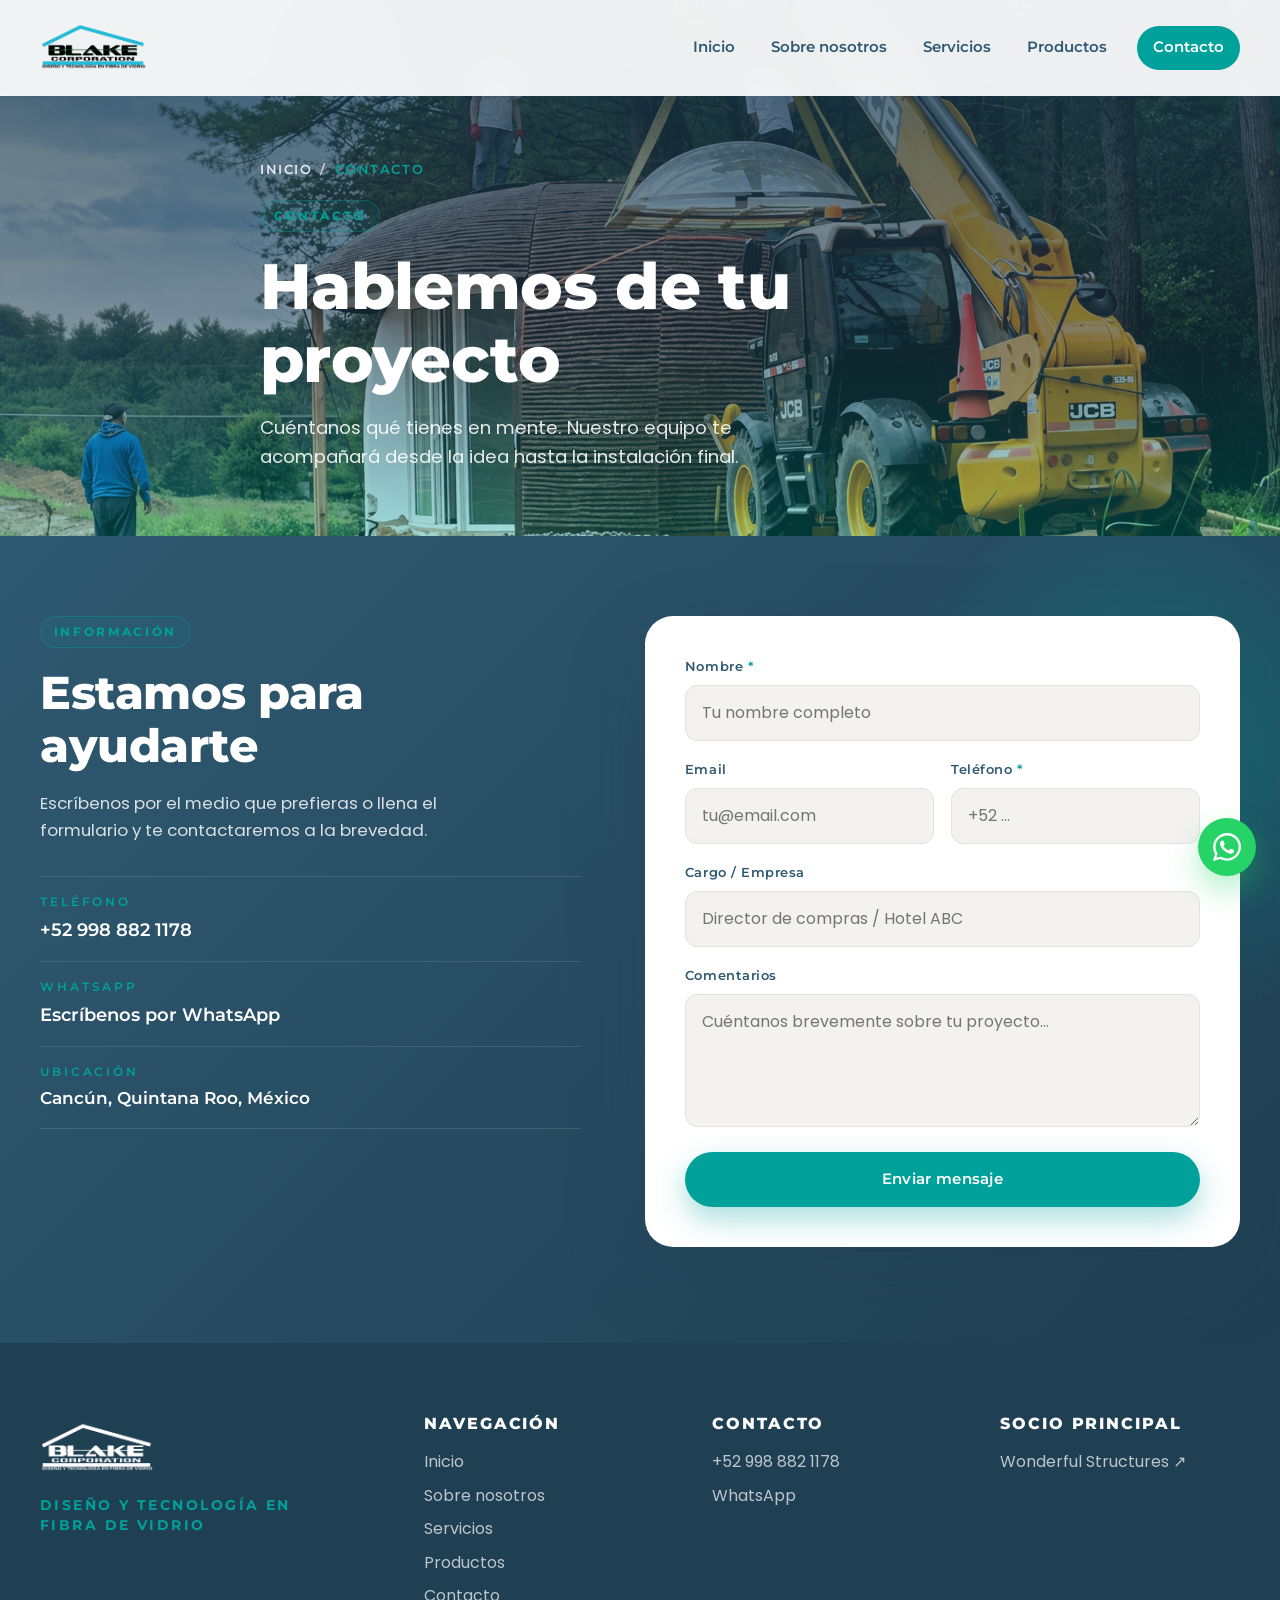
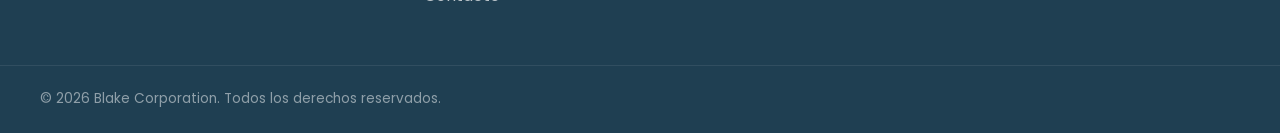
==== commit 18158394: "nuevos cambios" ====
--- a/contacto.html
+++ b/contacto.html
@@ -121,7 +121,7 @@
     <div class="container footer__grid">
       <div class="footer__brand">
         <img src="media/logoparafondososcuros.png" alt="Blake Corporation" />
-        <p>Donde la fantasía se vuelve proyecto.</p>
+        <p class="footer__tagline">DISEÑO Y TECNOLOGÍA EN FIBRA DE VIDRIO</p>
       </div>
       <div class="footer__col">
         <h4>Navegación</h4>
@@ -140,6 +140,12 @@
           <li><a href="https://wa.me/529988821178" target="_blank" rel="noopener">WhatsApp</a></li>
         </ul>
       </div>
+      <div class="footer__col">
+        <h4>Socio Principal</h4>
+        <ul>
+          <li><a href="https://wonderfulstructures.com/" target="_blank" rel="noopener">Wonderful Structures ↗</a></li>
+        </ul>
+      </div>
     </div>
     <div class="footer__bottom">
       <div class="container">
--- a/styles.css
+++ b/styles.css
@@ -34,7 +34,7 @@
   --radius-lg: 28px;
 
   --container: 1200px;
-  --header-h: 84px;
+  --header-h: 96px;
 
   --ease: cubic-bezier(.2,.7,.2,1);
 }
@@ -151,7 +151,7 @@
   gap: 2rem;
 }
 .header__logo img {
-  height: 46px;
+  height: 60px;
   width: auto;
   transition: filter .3s var(--ease);
   filter: brightness(0) invert(1);
@@ -427,6 +427,144 @@
 }
 .navcard:hover .navcard__arrow { transform: translateX(4px) rotate(-2deg); }
 
+/* ===================== PARTNER BANNER (home) ===================== */
+.partner-banner {
+  padding: 4.5rem 0;
+  background: var(--c-bg-soft);
+  border-block: 1px solid rgba(31,63,82,.06);
+}
+.partner-banner__inner {
+  display: flex;
+  align-items: center;
+  justify-content: center;
+  gap: 3rem;
+  flex-wrap: wrap;
+  text-align: center;
+}
+.partner-banner__kicker {
+  font-family: var(--font-title);
+  font-weight: 700;
+  font-size: .78rem;
+  letter-spacing: .25em;
+  text-transform: uppercase;
+  color: var(--c-turquesa);
+  margin-bottom: .6rem;
+  display: block;
+}
+.partner-banner__title {
+  font-family: var(--font-title);
+  font-weight: 800;
+  font-size: clamp(1.4rem, 2.4vw, 1.9rem);
+  color: var(--c-blue);
+  margin: 0;
+  line-height: 1.2;
+}
+.partner-banner__divider {
+  width: 1px;
+  height: 70px;
+  background: rgba(31,63,82,.18);
+}
+.partner-banner__logo {
+  max-height: 90px;
+  width: auto;
+  transition: transform .35s var(--ease);
+}
+.partner-banner__logo:hover { transform: scale(1.04); }
+
+@media (max-width: 720px) {
+  .partner-banner__inner { gap: 1.5rem; }
+  .partner-banner__divider { width: 60%; height: 1px; }
+}
+
+/* ===================== HECHO EN MÉXICO ===================== */
+.made-in-mx {
+  padding: 4rem 0;
+  background: var(--c-bg);
+  text-align: center;
+}
+.made-in-mx__inner {
+  display: inline-flex;
+  align-items: center;
+  gap: 1.5rem;
+  background: #fff;
+  padding: 1.6rem 2.4rem;
+  border-radius: 999px;
+  box-shadow: var(--shadow-sm);
+  border: 1px solid rgba(31,63,82,.06);
+}
+.made-in-mx__logo { height: 70px; width: auto; }
+.made-in-mx__text {
+  text-align: left;
+  font-family: var(--font-title);
+}
+.made-in-mx__text strong {
+  display: block;
+  font-weight: 800;
+  font-size: 1rem;
+  color: var(--c-blue);
+  letter-spacing: .04em;
+}
+.made-in-mx__text span {
+  font-family: var(--font-body);
+  font-size: .9rem;
+  color: var(--c-gray);
+}
+
+@media (max-width: 540px) {
+  .made-in-mx__inner { flex-direction: column; text-align: center; padding: 1.4rem 1.6rem; border-radius: var(--radius-lg); }
+  .made-in-mx__text { text-align: center; }
+}
+
+/* ===================== TEXT QUOTE BANNER ===================== */
+.textquote {
+  padding: 6rem 0;
+  background:
+    linear-gradient(135deg, var(--c-blue) 0%, var(--c-blue-dark) 100%);
+  color: #fff;
+  position: relative;
+  overflow: hidden;
+  isolation: isolate;
+}
+.textquote::before {
+  content: "";
+  position: absolute;
+  inset: -30% auto auto -20%;
+  width: 70%;
+  aspect-ratio: 1;
+  background: radial-gradient(closest-side, rgba(0,161,154,.35), transparent 70%);
+  z-index: -1;
+}
+.textquote::after {
+  content: "";
+  position: absolute;
+  inset: auto -20% -30% auto;
+  width: 60%;
+  aspect-ratio: 1;
+  background: radial-gradient(closest-side, rgba(0,161,154,.25), transparent 70%);
+  z-index: -1;
+}
+.textquote__inner {
+  text-align: center;
+  max-width: 880px;
+  margin-inline: auto;
+}
+.textquote__inner h2 {
+  color: #fff;
+  font-size: clamp(2rem, 4.5vw, 3.4rem);
+  font-weight: 900;
+  letter-spacing: -.01em;
+  line-height: 1.2;
+  margin: 0;
+}
+.textquote__inner h2 .text-turquesa { color: var(--c-turquesa); }
+.textquote__deco {
+  width: 60px;
+  height: 4px;
+  background: var(--c-turquesa);
+  margin: 0 auto 2rem;
+  border-radius: 2px;
+}
+
 /* ===================== CASES ===================== */
 .cases {
   padding: 6rem 0 5rem;
@@ -434,6 +572,7 @@
     radial-gradient(80% 60% at 100% 0%, rgba(0,161,154,.07), transparent 60%),
     var(--c-bg);
 }
+.cases__track { display: contents; }
 .case {
   display: grid;
   grid-template-columns: 1.1fr 1fr;
@@ -444,6 +583,7 @@
 .case:last-child { margin-bottom: 0; }
 .case--reverse { grid-template-columns: 1fr 1.1fr; direction: rtl; }
 .case--reverse > * { direction: ltr; }
+.cases__hint { display: none; }
 
 .case__media {
   position: relative;
@@ -1105,12 +1245,21 @@
 }
 .footer__grid {
   display: grid;
-  grid-template-columns: 1.2fr 1fr 1fr;
+  grid-template-columns: 1.4fr 1fr 1fr 1fr;
   gap: 3rem;
   padding-bottom: 3rem;
 }
-.footer__brand img { height: 50px; width: auto; margin-bottom: 1rem; }
+.footer__brand img { height: 64px; width: auto; margin-bottom: 1rem; }
 .footer__brand p { color: rgba(255,255,255,.6); margin: 0; max-width: 280px; }
+.footer__tagline {
+  font-family: var(--font-title);
+  font-weight: 700;
+  font-size: .85rem;
+  letter-spacing: .18em;
+  color: var(--c-turquesa) !important;
+  text-transform: uppercase;
+  line-height: 1.5;
+}
 .footer__col h4 {
   color: #fff;
   font-size: 1rem;
@@ -1164,7 +1313,8 @@
 
 /* ===================== RESPONSIVE ===================== */
 @media (max-width: 1024px) {
-  :root { --header-h: 76px; }
+  :root { --header-h: 84px; }
+  .header__logo img { height: 52px; }
 
   .hero__content { grid-template-columns: 1fr; gap: 2rem; }
   .hero__floats { height: 380px; max-width: 480px; }
@@ -1192,6 +1342,7 @@
   .services__grid { grid-template-columns: repeat(2, 1fr); }
 
   .footer__grid { grid-template-columns: 1fr 1fr; }
+  .footer__brand { grid-column: 1 / -1; }
 }
 
 @media (max-width: 720px) {
@@ -1225,6 +1376,60 @@
 
   .case__num, .product__num { font-size: 3rem; }
 
+  /* Carrusel de casos en móvil */
+  .cases__track {
+    display: flex;
+    gap: 1rem;
+    overflow-x: auto;
+    scroll-snap-type: x mandatory;
+    scroll-padding: 20px;
+    margin: 0 -20px;
+    padding: 0 20px 1.5rem;
+    -webkit-overflow-scrolling: touch;
+    scrollbar-width: none;
+  }
+  .cases__track::-webkit-scrollbar { display: none; }
+  .case {
+    flex: 0 0 86%;
+    grid-template-columns: 1fr;
+    margin-bottom: 0;
+    scroll-snap-align: center;
+    background: #fff;
+    border-radius: var(--radius-lg);
+    overflow: hidden;
+    box-shadow: var(--shadow-sm);
+    gap: 0;
+  }
+  .case__media {
+    border-radius: 0;
+    aspect-ratio: 4/3;
+    box-shadow: none;
+  }
+  .case__media::after { display: none; }
+  .case__body { padding: 1.6rem 1.6rem 2rem; }
+  .case__body h3 { font-size: 1.2rem; }
+  .case__body p { font-size: .92rem; }
+  .cases__hint {
+    display: flex;
+    align-items: center;
+    justify-content: center;
+    gap: .5rem;
+    margin-top: 1rem;
+    font-family: var(--font-title);
+    font-size: .8rem;
+    font-weight: 600;
+    letter-spacing: .12em;
+    text-transform: uppercase;
+    color: var(--c-turquesa);
+  }
+  .cases__hint::before, .cases__hint::after {
+    content: "";
+    width: 24px;
+    height: 1px;
+    background: var(--c-turquesa);
+    opacity: .5;
+  }
+
   .clients__grid { grid-template-columns: repeat(2, 1fr); gap: 1rem; }
 
   .form { padding: 1.6rem; }
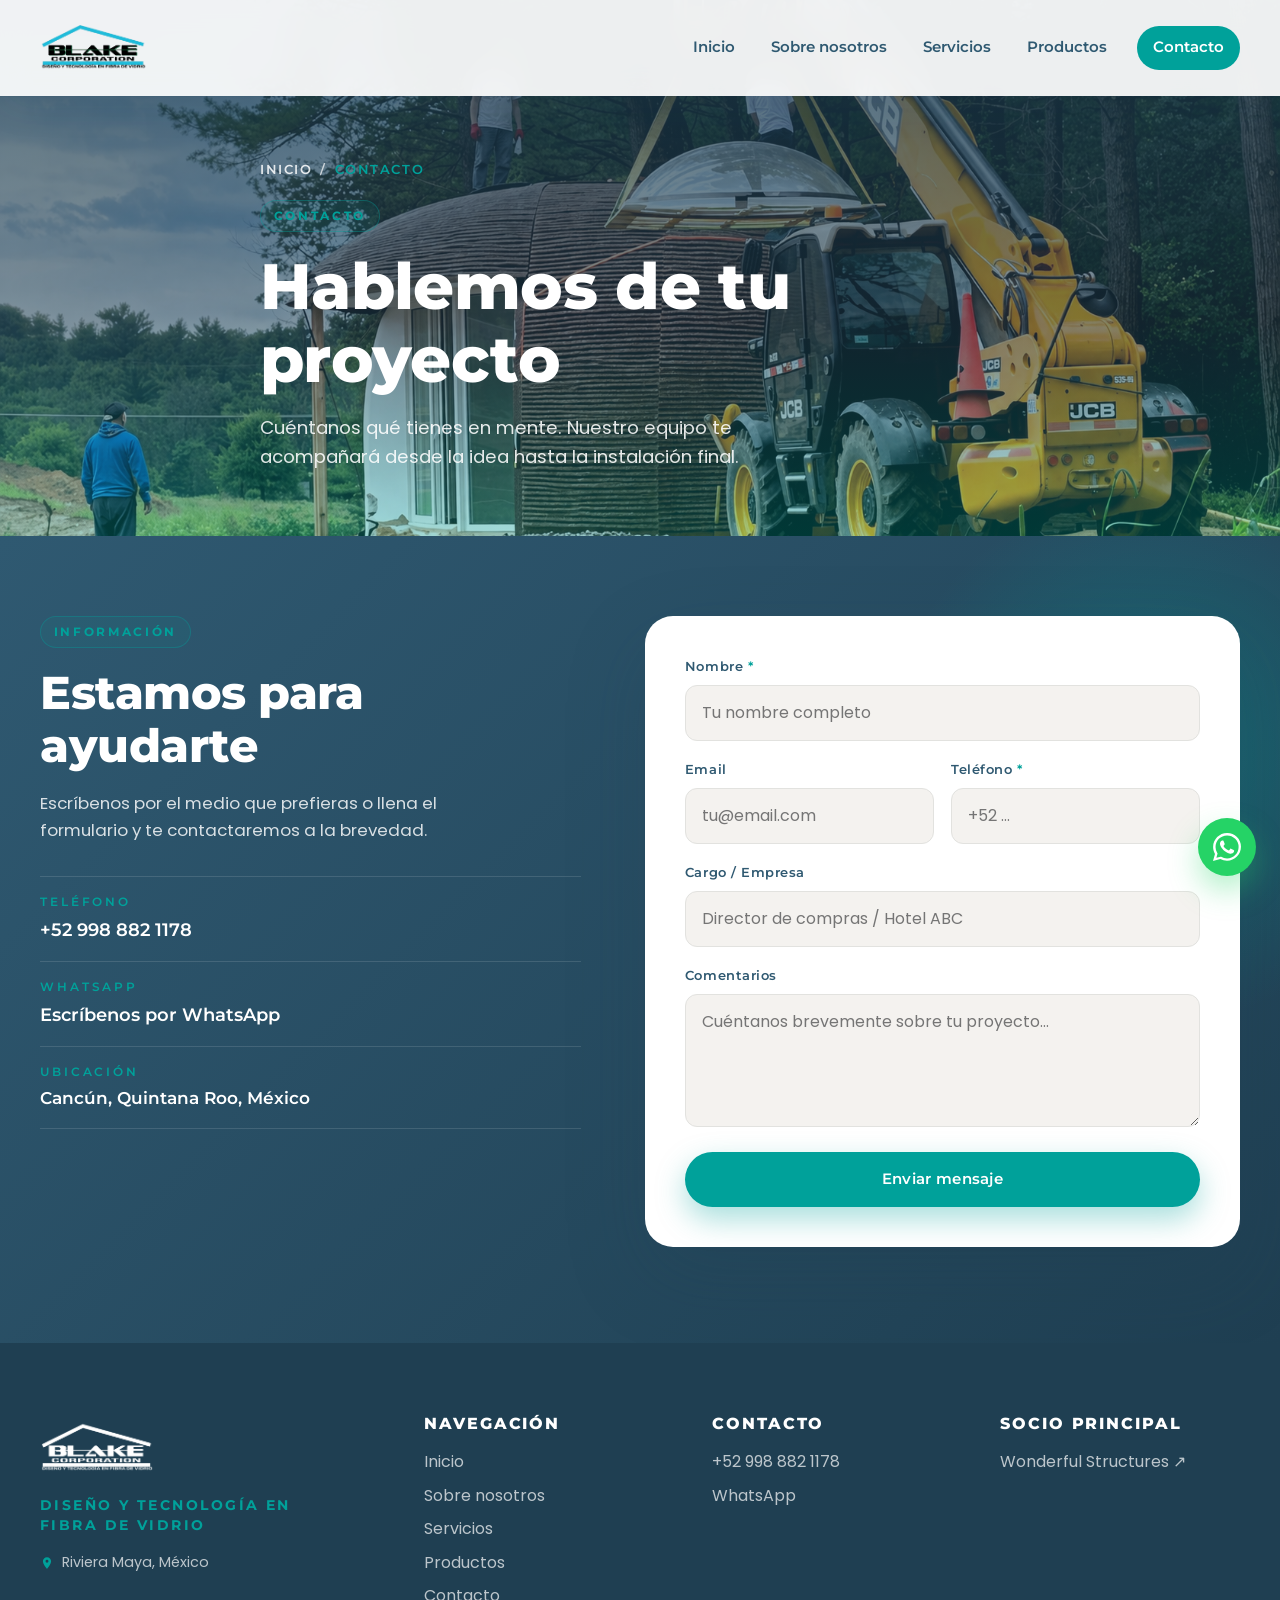
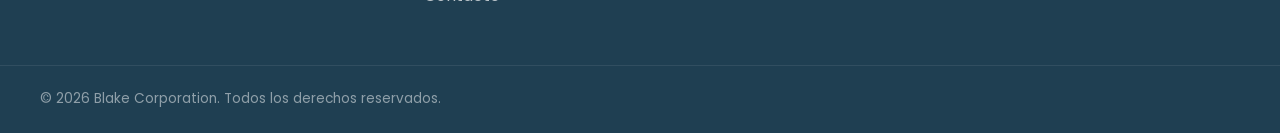
==== commit 38544ef8: "correo y cosas" ====
--- a/contacto.html
+++ b/contacto.html
@@ -10,7 +10,7 @@
   <link rel="preconnect" href="https://fonts.gstatic.com" crossorigin />
   <link href="https://fonts.googleapis.com/css2?family=Montserrat:wght@500;600;700;800;900&family=Poppins:wght@300;400;500;600&display=swap" rel="stylesheet" />
 
-  <link rel="stylesheet" href="styles.css" />
+  <link rel="stylesheet" href="styles.css?v=3" />
   <link rel="icon" type="image/png" href="media/logoparafondosblancos.png" />
 </head>
 <body class="page-inner">
@@ -77,7 +77,12 @@
         </ul>
       </div>
 
-      <form class="form" data-reveal onsubmit="return Blake.handleForm(event)">
+      <form class="form" data-reveal action="https://formsubmit.co/ajax/blakekurt1984@gmail.com" method="POST" onsubmit="return Blake.handleForm(event)">
+        <input type="hidden" name="_cc" value="santicareaga17@gmail.com" />
+        <input type="hidden" name="_subject" value="Nuevo mensaje desde blakecorpo.com" />
+        <input type="hidden" name="_template" value="table" />
+        <input type="hidden" name="_captcha" value="false" />
+
         <div class="form__row">
           <label>
             <span>Nombre <em>*</em></span>
@@ -122,6 +127,7 @@
       <div class="footer__brand">
         <img src="media/logoparafondososcuros.png" alt="Blake Corporation" />
         <p class="footer__tagline">DISEÑO Y TECNOLOGÍA EN FIBRA DE VIDRIO</p>
+        <p class="footer__location">Riviera Maya, México</p>
       </div>
       <div class="footer__col">
         <h4>Navegación</h4>
@@ -158,6 +164,6 @@
     <svg viewBox="0 0 24 24" aria-hidden="true"><path d="M20.52 3.48A11.86 11.86 0 0 0 12.04 0C5.45 0 .1 5.35.1 11.94c0 2.1.55 4.16 1.6 5.97L0 24l6.27-1.64a11.93 11.93 0 0 0 5.76 1.47h.01c6.59 0 11.94-5.35 11.94-11.94 0-3.19-1.24-6.19-3.46-8.41Zm-8.48 18.36h-.01a9.9 9.9 0 0 1-5.04-1.38l-.36-.21-3.72.97 1-3.62-.24-.37A9.9 9.9 0 0 1 2.18 12C2.18 6.55 6.6 2.13 12.04 2.13c2.65 0 5.13 1.03 7 2.9a9.85 9.85 0 0 1 2.9 7c0 5.45-4.42 9.81-9.9 9.81Zm5.43-7.4c-.3-.15-1.76-.87-2.03-.97-.27-.1-.47-.15-.67.15-.2.3-.77.97-.94 1.17-.17.2-.35.22-.65.07-.3-.15-1.26-.46-2.4-1.48-.89-.79-1.48-1.77-1.66-2.07-.17-.3-.02-.46.13-.61.13-.13.3-.35.45-.52.15-.17.2-.3.3-.5.1-.2.05-.37-.02-.52-.07-.15-.67-1.62-.92-2.22-.24-.58-.49-.5-.67-.51l-.57-.01a1.1 1.1 0 0 0-.8.37c-.27.3-1.05 1.02-1.05 2.49 0 1.47 1.07 2.9 1.22 3.1.15.2 2.11 3.22 5.11 4.52.71.31 1.27.49 1.7.63.71.23 1.36.2 1.87.12.57-.08 1.76-.72 2.01-1.41.25-.7.25-1.29.17-1.41-.07-.12-.27-.2-.57-.35Z"/></svg>
   </a>
 
-  <script src="script.js"></script>
+  <script src="script.js?v=3"></script>
 </body>
 </html>
--- a/styles.css
+++ b/styles.css
@@ -1259,6 +1259,25 @@
   color: var(--c-turquesa) !important;
   text-transform: uppercase;
   line-height: 1.5;
+  margin-bottom: 1rem !important;
+}
+.footer__location {
+  display: inline-flex;
+  align-items: center;
+  gap: .5rem;
+  font-family: var(--font-body);
+  font-size: .9rem;
+  color: rgba(255,255,255,.7) !important;
+  margin: 0 !important;
+}
+.footer__location::before {
+  content: "";
+  width: 14px;
+  height: 14px;
+  background-image: url("data:image/svg+xml,%3Csvg xmlns='http://www.w3.org/2000/svg' viewBox='0 0 24 24' fill='%2300A19A'%3E%3Cpath d='M12 2C8.13 2 5 5.13 5 9c0 5.25 7 13 7 13s7-7.75 7-13c0-3.87-3.13-7-7-7zm0 9.5a2.5 2.5 0 010-5 2.5 2.5 0 010 5z'/%3E%3C/svg%3E");
+  background-size: contain;
+  background-repeat: no-repeat;
+  flex-shrink: 0;
 }
 .footer__col h4 {
   color: #fff;
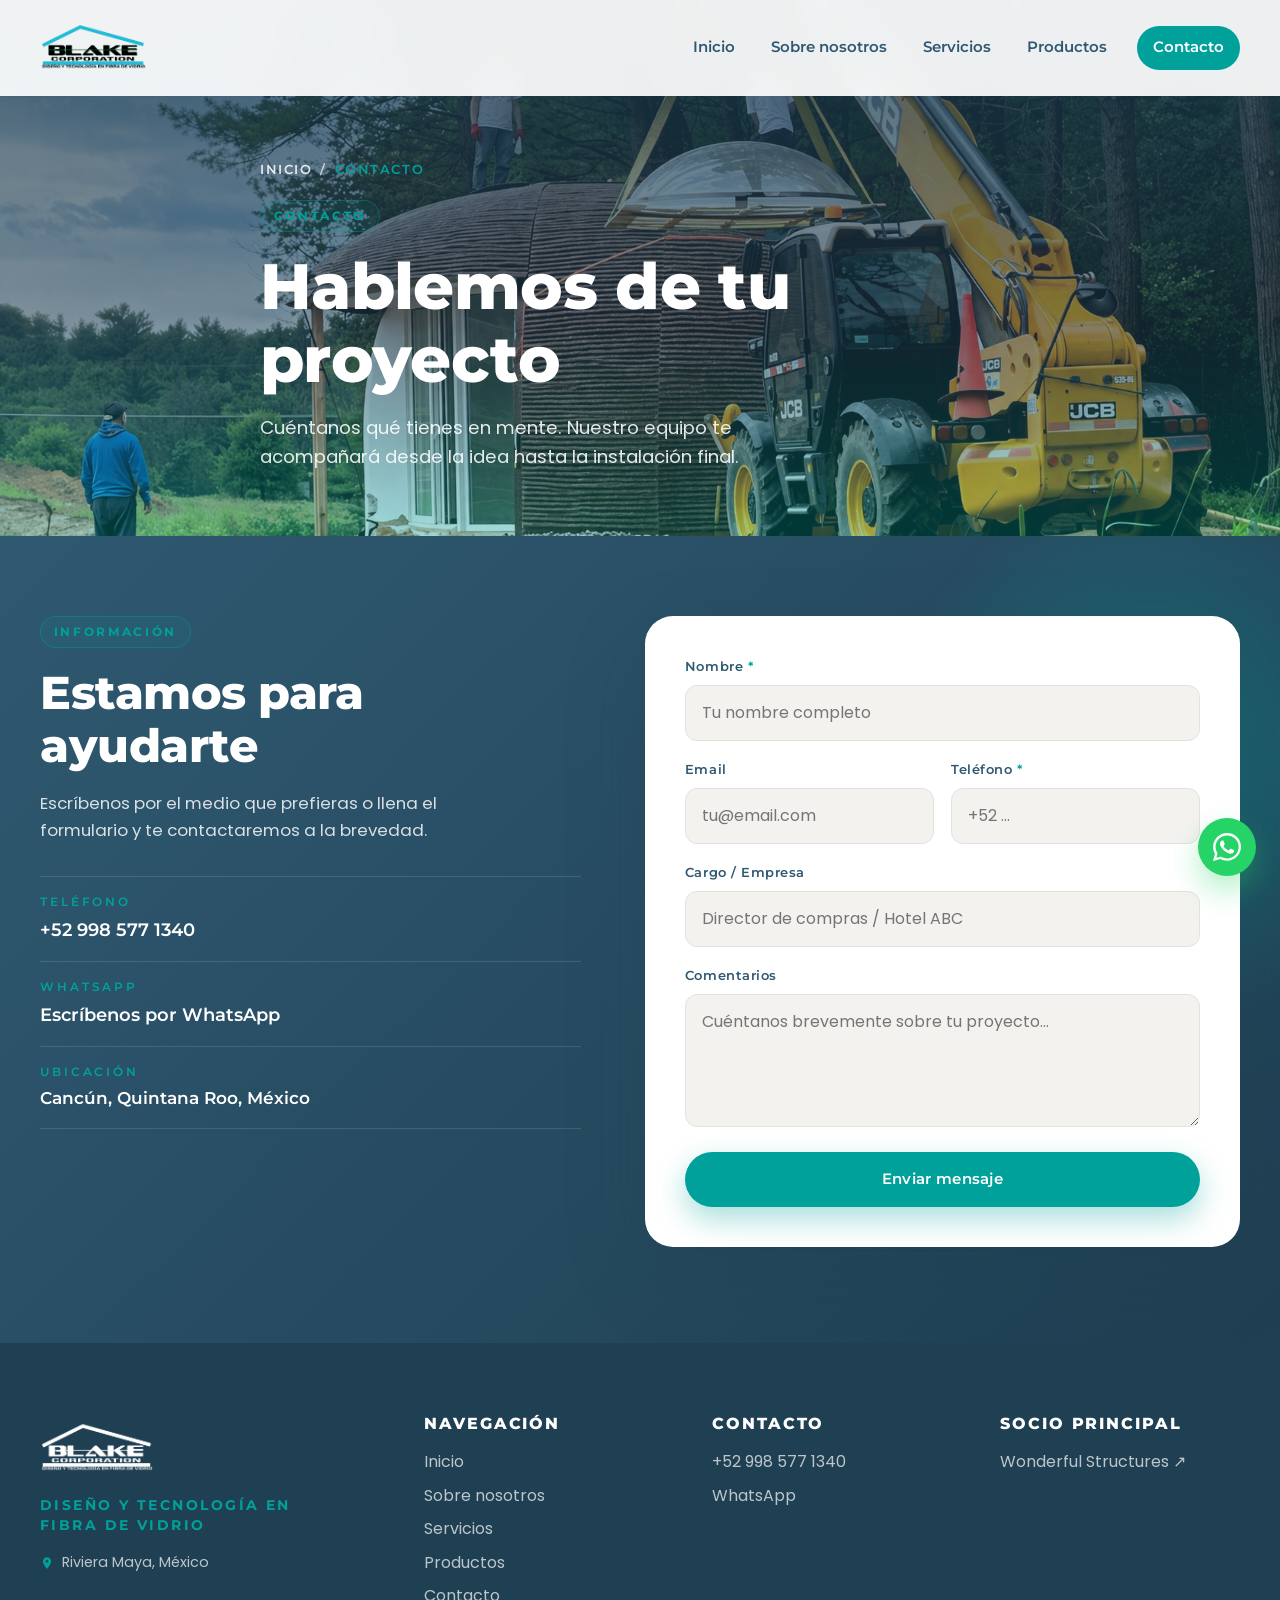
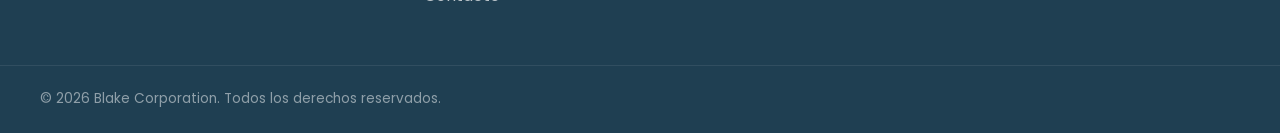
==== commit 9a1aefbc: "cambio de numero de telefono" ====
--- a/contacto.html
+++ b/contacto.html
@@ -64,11 +64,11 @@
         <ul class="contact__info">
           <li>
             <span class="contact__label">Teléfono</span>
-            <a href="tel:+529988821178">+52 998 882 1178</a>
+            <a href="tel:+529985771340">+52 998 577 1340</a>
           </li>
           <li>
             <span class="contact__label">WhatsApp</span>
-            <a href="https://wa.me/529988821178" target="_blank" rel="noopener">Escríbenos por WhatsApp</a>
+            <a href="https://wa.me/529985771340" target="_blank" rel="noopener">Escríbenos por WhatsApp</a>
           </li>
           <li>
             <span class="contact__label">Ubicación</span>
@@ -142,8 +142,8 @@
       <div class="footer__col">
         <h4>Contacto</h4>
         <ul>
-          <li><a href="tel:+529988821178">+52 998 882 1178</a></li>
-          <li><a href="https://wa.me/529988821178" target="_blank" rel="noopener">WhatsApp</a></li>
+          <li><a href="tel:+529985771340">+52 998 577 1340</a></li>
+          <li><a href="https://wa.me/529985771340" target="_blank" rel="noopener">WhatsApp</a></li>
         </ul>
       </div>
       <div class="footer__col">
@@ -160,7 +160,7 @@
     </div>
   </footer>
 
-  <a href="https://wa.me/529988821178" class="whatsapp-fab" target="_blank" rel="noopener" aria-label="WhatsApp">
+  <a href="https://wa.me/529985771340" class="whatsapp-fab" target="_blank" rel="noopener" aria-label="WhatsApp">
     <svg viewBox="0 0 24 24" aria-hidden="true"><path d="M20.52 3.48A11.86 11.86 0 0 0 12.04 0C5.45 0 .1 5.35.1 11.94c0 2.1.55 4.16 1.6 5.97L0 24l6.27-1.64a11.93 11.93 0 0 0 5.76 1.47h.01c6.59 0 11.94-5.35 11.94-11.94 0-3.19-1.24-6.19-3.46-8.41Zm-8.48 18.36h-.01a9.9 9.9 0 0 1-5.04-1.38l-.36-.21-3.72.97 1-3.62-.24-.37A9.9 9.9 0 0 1 2.18 12C2.18 6.55 6.6 2.13 12.04 2.13c2.65 0 5.13 1.03 7 2.9a9.85 9.85 0 0 1 2.9 7c0 5.45-4.42 9.81-9.9 9.81Zm5.43-7.4c-.3-.15-1.76-.87-2.03-.97-.27-.1-.47-.15-.67.15-.2.3-.77.97-.94 1.17-.17.2-.35.22-.65.07-.3-.15-1.26-.46-2.4-1.48-.89-.79-1.48-1.77-1.66-2.07-.17-.3-.02-.46.13-.61.13-.13.3-.35.45-.52.15-.17.2-.3.3-.5.1-.2.05-.37-.02-.52-.07-.15-.67-1.62-.92-2.22-.24-.58-.49-.5-.67-.51l-.57-.01a1.1 1.1 0 0 0-.8.37c-.27.3-1.05 1.02-1.05 2.49 0 1.47 1.07 2.9 1.22 3.1.15.2 2.11 3.22 5.11 4.52.71.31 1.27.49 1.7.63.71.23 1.36.2 1.87.12.57-.08 1.76-.72 2.01-1.41.25-.7.25-1.29.17-1.41-.07-.12-.27-.2-.57-.35Z"/></svg>
   </a>
 
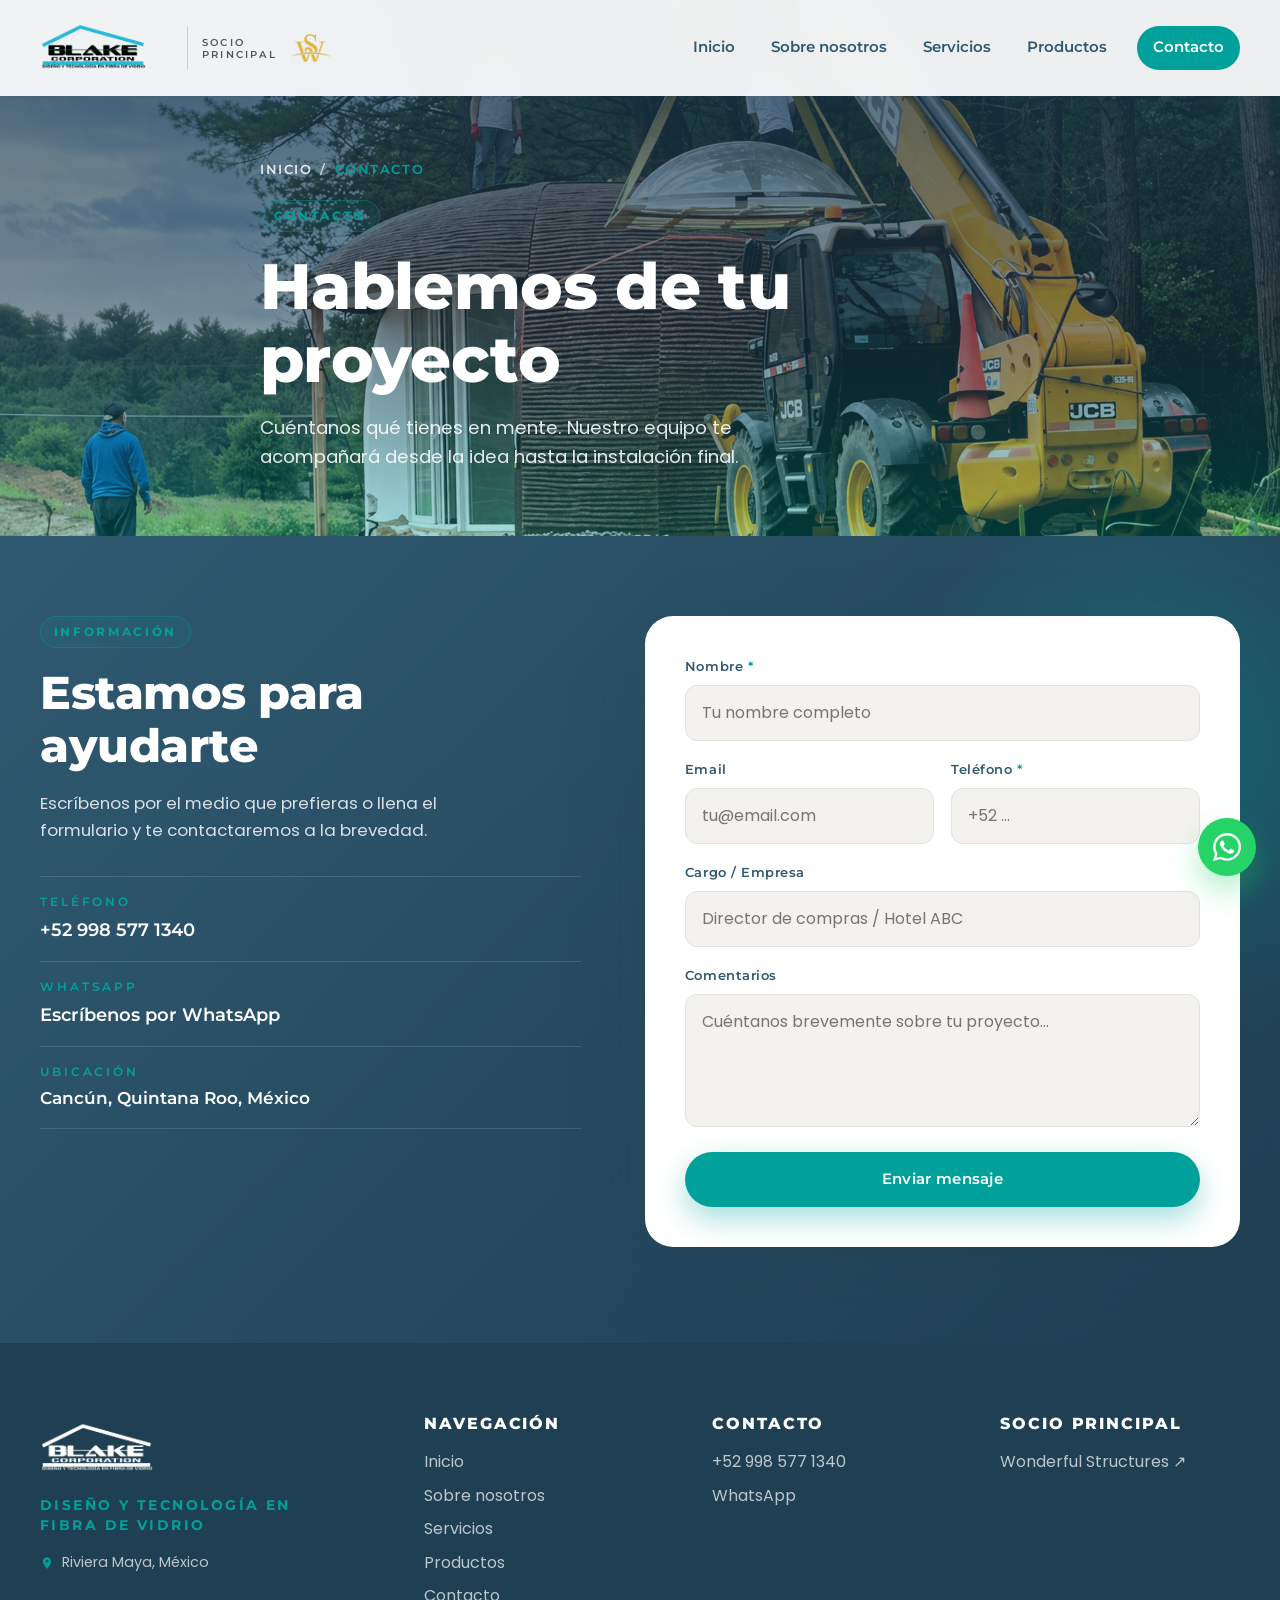
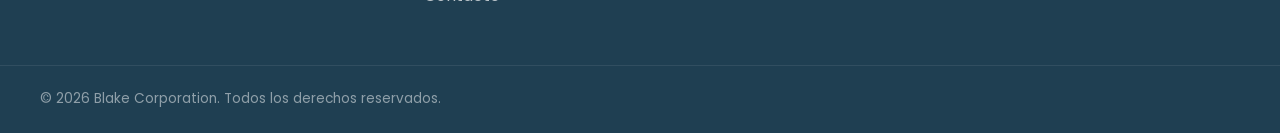
==== commit 7474062d: "cuck ws" ====
--- a/contacto.html
+++ b/contacto.html
@@ -10,7 +10,7 @@
   <link rel="preconnect" href="https://fonts.gstatic.com" crossorigin />
   <link href="https://fonts.googleapis.com/css2?family=Montserrat:wght@500;600;700;800;900&family=Poppins:wght@300;400;500;600&display=swap" rel="stylesheet" />
 
-  <link rel="stylesheet" href="styles.css?v=3" />
+  <link rel="stylesheet" href="styles.css?v=5" />
   <link rel="icon" type="image/png" href="media/logoparafondosblancos.png" />
 </head>
 <body class="page-inner">
@@ -21,6 +21,14 @@
       <a href="index.html" class="header__logo">
         <img src="media/logoparafondosblancos.png" alt="Blake Corporation" />
       </a>
+
+      <div class="header__partner">
+        <span class="header__partner-divider" aria-hidden="true"></span>
+        <span class="header__partner-label">Socio<br>Principal</span>
+        <a href="https://wonderfulstructures.com/" target="_blank" rel="noopener" class="header__partner-link" aria-label="Wonderful Structures">
+          <img src="media/wonderfulstructures2logo.png" alt="Wonderful Structures" />
+        </a>
+      </div>
 
       <nav class="nav" id="nav">
         <ul class="nav__list">
@@ -77,8 +85,8 @@
         </ul>
       </div>
 
-      <form class="form" data-reveal action="https://formsubmit.co/ajax/blakekurt1984@gmail.com" method="POST" onsubmit="return Blake.handleForm(event)">
-        <input type="hidden" name="_cc" value="santicareaga17@gmail.com" />
+      <form class="form" data-reveal action="https://formsubmit.co/ajax/santicareaga17@gmail.com" method="POST" onsubmit="return Blake.handleForm(event)">
+        <input type="hidden" name="_cc" value="blakekurt1984@gmail.com" />
         <input type="hidden" name="_subject" value="Nuevo mensaje desde blakecorpo.com" />
         <input type="hidden" name="_template" value="table" />
         <input type="hidden" name="_captcha" value="false" />
@@ -164,6 +172,6 @@
     <svg viewBox="0 0 24 24" aria-hidden="true"><path d="M20.52 3.48A11.86 11.86 0 0 0 12.04 0C5.45 0 .1 5.35.1 11.94c0 2.1.55 4.16 1.6 5.97L0 24l6.27-1.64a11.93 11.93 0 0 0 5.76 1.47h.01c6.59 0 11.94-5.35 11.94-11.94 0-3.19-1.24-6.19-3.46-8.41Zm-8.48 18.36h-.01a9.9 9.9 0 0 1-5.04-1.38l-.36-.21-3.72.97 1-3.62-.24-.37A9.9 9.9 0 0 1 2.18 12C2.18 6.55 6.6 2.13 12.04 2.13c2.65 0 5.13 1.03 7 2.9a9.85 9.85 0 0 1 2.9 7c0 5.45-4.42 9.81-9.9 9.81Zm5.43-7.4c-.3-.15-1.76-.87-2.03-.97-.27-.1-.47-.15-.67.15-.2.3-.77.97-.94 1.17-.17.2-.35.22-.65.07-.3-.15-1.26-.46-2.4-1.48-.89-.79-1.48-1.77-1.66-2.07-.17-.3-.02-.46.13-.61.13-.13.3-.35.45-.52.15-.17.2-.3.3-.5.1-.2.05-.37-.02-.52-.07-.15-.67-1.62-.92-2.22-.24-.58-.49-.5-.67-.51l-.57-.01a1.1 1.1 0 0 0-.8.37c-.27.3-1.05 1.02-1.05 2.49 0 1.47 1.07 2.9 1.22 3.1.15.2 2.11 3.22 5.11 4.52.71.31 1.27.49 1.7.63.71.23 1.36.2 1.87.12.57-.08 1.76-.72 2.01-1.41.25-.7.25-1.29.17-1.41-.07-.12-.27-.2-.57-.35Z"/></svg>
   </a>
 
-  <script src="script.js?v=3"></script>
+  <script src="script.js?v=5"></script>
 </body>
 </html>
--- a/styles.css
+++ b/styles.css
@@ -148,7 +148,7 @@
   display: flex;
   align-items: center;
   justify-content: space-between;
-  gap: 2rem;
+  gap: 1.5rem;
 }
 .header__logo img {
   height: 60px;
@@ -157,6 +157,49 @@
   filter: brightness(0) invert(1);
 }
 .header.is-scrolled .header__logo img { filter: none; }
+
+/* Partner co-branding (header) */
+.header__partner {
+  display: flex;
+  align-items: center;
+  gap: .9rem;
+  margin-left: 1rem;
+  margin-right: auto;
+}
+.header__partner-divider {
+  width: 1px;
+  height: 44px;
+  background: rgba(255,255,255,.35);
+  display: block;
+  transition: background .35s var(--ease);
+}
+.header__partner-label {
+  font-family: var(--font-title);
+  font-weight: 600;
+  font-size: .62rem;
+  letter-spacing: .22em;
+  text-transform: uppercase;
+  color: rgba(255,255,255,.78);
+  line-height: 1.25;
+  white-space: nowrap;
+  transition: color .35s var(--ease);
+}
+.header__partner-link {
+  display: block;
+  opacity: .92;
+  transition: opacity .25s var(--ease), transform .25s var(--ease);
+}
+.header__partner-link:hover { opacity: 1; transform: scale(1.05); }
+.header__partner-link img {
+  height: 40px;
+  width: auto;
+  display: block;
+}
+
+.header.is-scrolled .header__partner-divider,
+.page-inner .header__partner-divider { background: rgba(31,63,82,.2); }
+.header.is-scrolled .header__partner-label,
+.page-inner .header__partner-label { color: var(--c-gray); }
 
 .nav__list {
   display: flex;
@@ -1334,6 +1377,10 @@
 @media (max-width: 1024px) {
   :root { --header-h: 84px; }
   .header__logo img { height: 52px; }
+  .header__partner { gap: .6rem; margin-left: .6rem; }
+  .header__partner-label { display: none; }
+  .header__partner-divider { height: 36px; }
+  .header__partner-link img { height: 32px; }
 
   .hero__content { grid-template-columns: 1fr; gap: 2rem; }
   .hero__floats { height: 380px; max-width: 480px; }
@@ -1365,6 +1412,7 @@
 }
 
 @media (max-width: 720px) {
+  .header__partner { display: none; }
   .nav { display: none; }
   .nav.is-open {
     display: flex;
